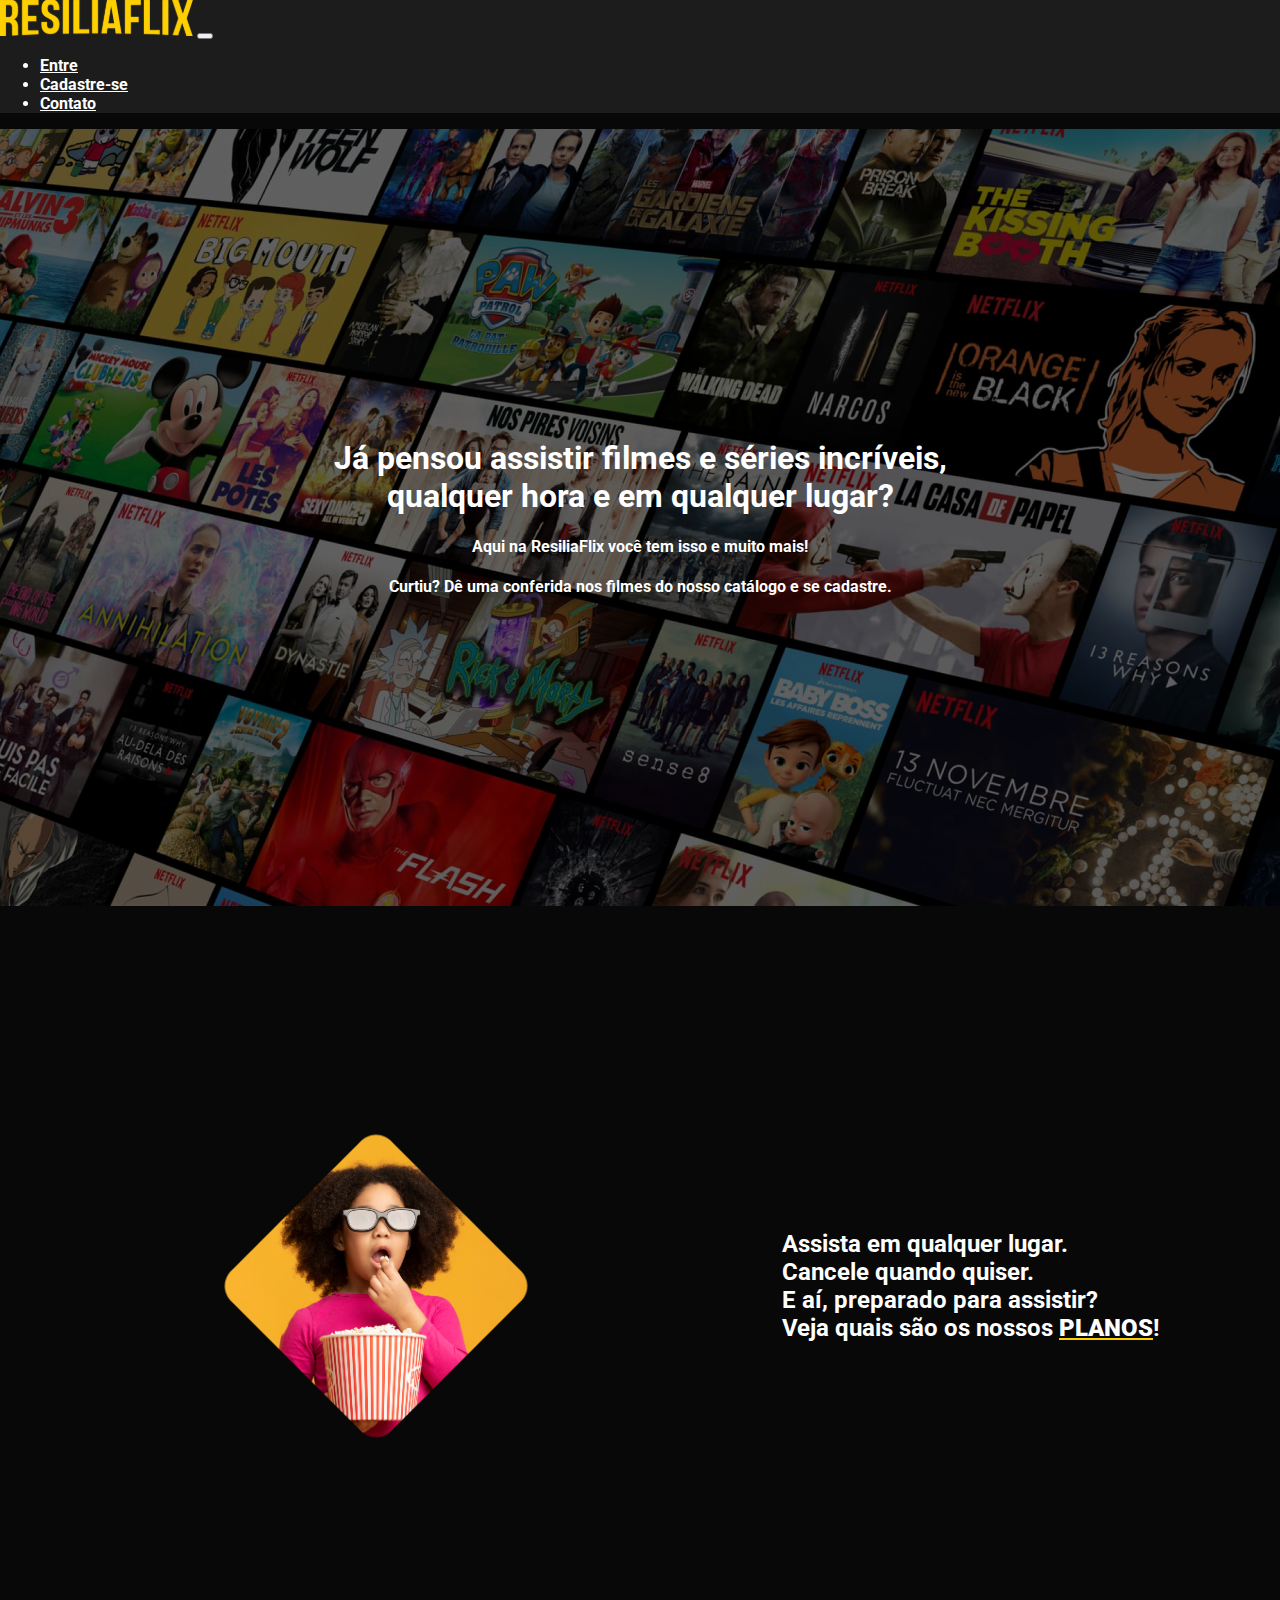
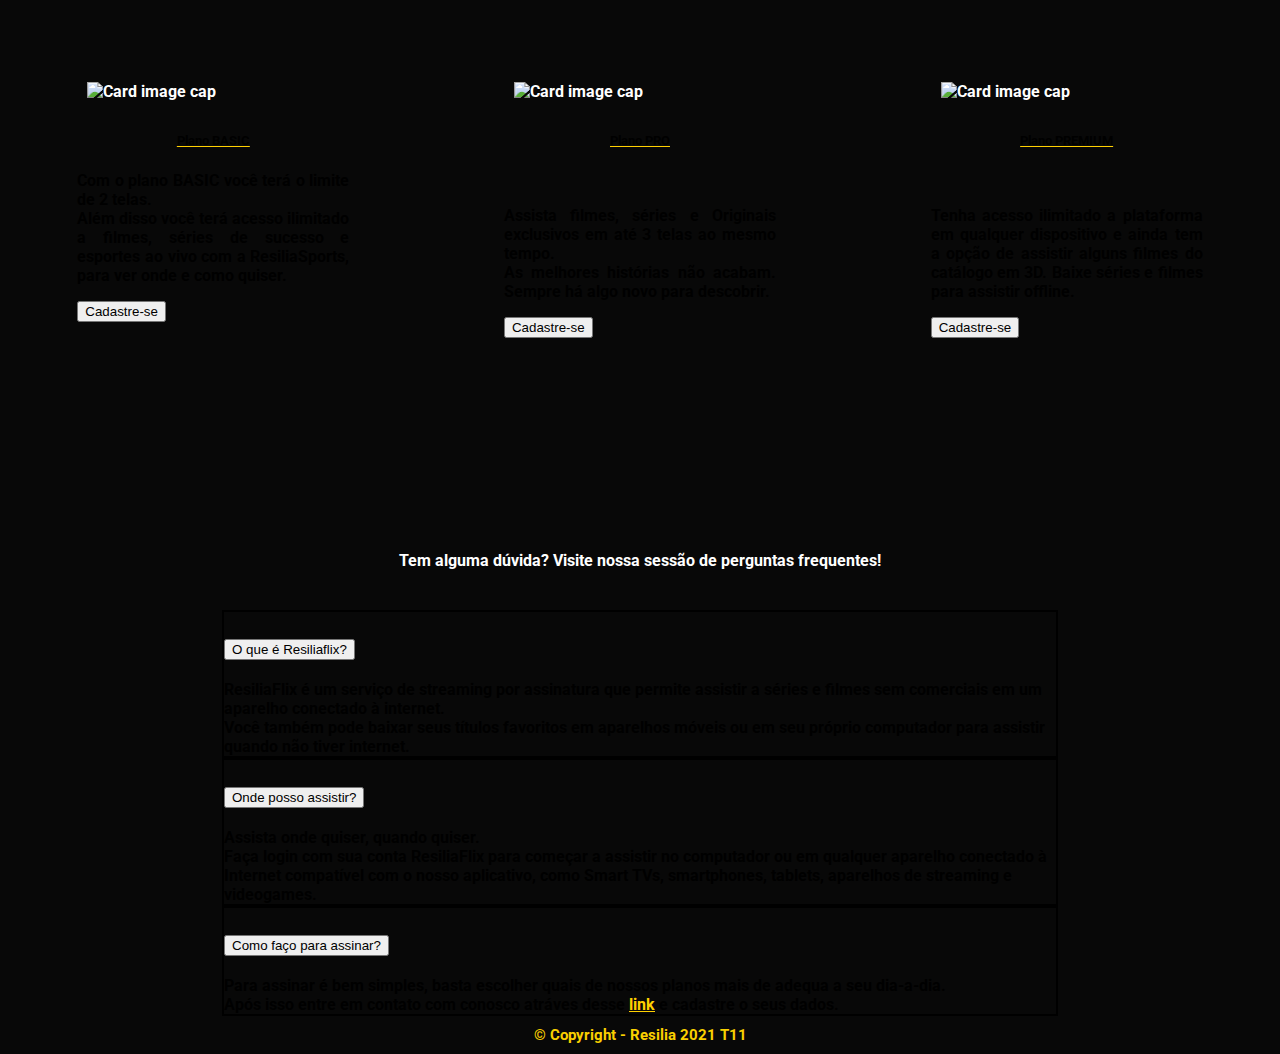
==== index.html @ 67231edb "Index atualizado" ====
<!DOCTYPE html>
<html lang="pt-br">

<head>
    <meta charset="UTF-8" />
    <meta http-equiv="X-UA-Compatible" content="IE=edge" />
    <meta name="viewport" content="width=device-width, initial-scale=1.0" />
    <link href="https://cdn.jsdelivr.net/npm/bootstrap@5.1.1/dist/css/bootstrap.min.css" rel="stylesheet"
        integrity="sha384-F3w7mX95PdgyTmZZMECAngseQB83DfGTowi0iMjiWaeVhAn4FJkqJByhZMI3AhiU" crossorigin="anonymous" />
    <link rel="stylesheet" href="home.css" />
    <title>ResiliaFlix</title>
</head>

<body>


    <header id="header">
        <!--Navbar e nav-links do cabeçalho-->
        <nav class=" navbar navbar-expand-lg navbar-light">
            <div class="container-fluid">
              <img src="./src/img/logo-resiliaflix.svg" alt="Logo ResiliaFlix"><a class="navbar-brand" id="logo-resiliaflix" href="#"></a>
              <button class="navbar-toggler" type="button" data-bs-toggle="collapse" data-bs-target="#navbarSupportedContent" aria-controls="navbarSupportedContent" aria-expanded="false" aria-label="Toggle navigation">
                <span class="navbar-toggler-icon"></span>
              </button>
              <div class="div-menu collapse navbar-collapse" id="navbarSupportedContent">
                <ul class="navbar-nav me-auto mb-2 mb-lg-0">
                  <li class="nav-item">
                    <a class="cor-fonte nav-link active cor-fonte" aria-current="page" href="#">Entre</a>
                  </li>
    
                  <li class="nav-item">
                    <a class="nav-link active cor-fonte"  aria-current="page" href="#">Cadastre-se</a>
                  </li>
                  <li class="nav-item">
                    <a class="nav-link active cor-fonte" aria-current="page" href="#">Contato</a>
                  </li>
                </ul>
                
              </div>
            </div>
          </nav>
    </header>


    <main id="main">
        <!-- Texto apresentando o ResiliaFlix -->
        <div id="main">
        <div class="texto-main" id="texto-main">
            <div class="corpo-texto">
                <h1 class="escrita-inicial">Já pensou assistir filmes e séries incríveis, <br> qualquer hora e em qualquer lugar?</h1>
                <h4 class="escrita-inicial">Aqui na ResiliaFlix você tem isso e muito mais!</h4>
                <p class="p-inicial escrita-inicial">Curtiu? Dê uma conferida nos filmes do nosso catálogo e se cadastre.</p>
            </div>
        </div>


        <div class="main-container">
            <div class="img-corpo">
                <img id="img-texto" src="./src/img/menina com pipoca 1.png"/>
            </div>
            <div class="texto-corpo">
                <h2>
                    Assista em qualquer lugar. <br />
                    Cancele quando quiser.<br />
                    E aí, preparado para assistir? <br />
                    Veja quais são os nossos <strong>PLANOS</strong>!
                </h2>
            </div>
        </div>

        <!-- Cards planos -->
        <div class="container-cards">
            <div class="d-flex justify-content-center align-items-center card" style="width: 17rem">
                <img class="card-img-top" src="https://cdn-icons-png.flaticon.com/512/738/738096.png" alt="Card image cap" />
                <div class="card-body">
                    <h5>Plano BASIC</h5>
                    <p class="card-text">
                        Com o plano BASIC você terá o limite de 2 telas.</br>
                        Além disso você terá acesso ilimitado a filmes, séries de sucesso e esportes ao vivo com a ResiliaSports, para ver onde e como quiser.
                    </p>
                    <button type="button" class="btn btn-warning">Cadastre-se</button>
                </div>
            </div>

            <div class="d-flex justify-content-center align-items-center card" style="width: 17rem">
                <img class="card-img-top" src="https://images.vexels.com/media/users/3/208221/isolated/preview/e2df691b4e7b40cb3f919b366e8a610f-claquete-de-cinema-preto.png" alt="Card image cap" />
                <div class="card-body">
                    <h5>Plano PRO</h5>
                    <br />
                    <p class="card-text">
                        Assista filmes, séries e Originais exclusivos em até 3 telas ao mesmo tempo.<br />
                        As melhores histórias não acabam. Sempre há algo novo para descobrir.
                    </p>
                    <button type="button" class="btn btn-warning">Cadastre-se</button>
                </div>
            </div>

            <div class="d-flex justify-ceontent-center align-items-center card" style="width: 17rem">
                <img class="card-img-top" src="https://cdn-icons-png.flaticon.com/512/24/24707.png" alt="Card image cap" />

                <div class="card-body">
                    <h5>Plano PREMIUM</h5>
                    <br />
                    <p class="card-text">
                        Tenha acesso ilimitado a plataforma em qualquer dispositivo e ainda tem a opção de assistir alguns filmes do catálogo em 3D.
                        Baixe séries e filmes para assistir offline.
                    </p>
                    <button type="button" class="btn btn-warning">Cadastre-se</button>
                </div>
            </div>
        </div>


        <!-- Acordion/Perguntas frequentes -->
        <div class="accordion accordion-flush" id="perguntas">
            <h4>Tem alguma dúvida? Visite nossa sessão de perguntas frequentes!</h4>
            <br>
            <div class="accordion-item">
                <h2 class="accordion-header" id="flush-headingOne">
                    <button class="accordion-button collapsed" type="button" data-bs-toggle="collapse"
                        data-bs-target="#flush-collapseOne" aria-expanded="false" aria-controls="flush-collapseOne">
                        O que é  Resiliaflix?
                    </button>
                </h2>
                <div id="flush-collapseOne" class="accordion-collapse collapse" aria-labelledby="flush-headingOne"
                    data-bs-parent="#accordionFlushExample">
                    <div class="accordion-body">
                        ResiliaFlix é um serviço de streaming por assinatura que permite assistir a séries e filmes sem comerciais em um aparelho conectado à internet. <br>
                        Você também pode baixar seus títulos favoritos em aparelhos móveis ou em seu próprio computador para assistir quando não tiver internet.
                    </div>
                </div>
            </div>
            <div class="accordion-item">
                <h2 class="accordion-header" id="flush-headingTwo">
                    <button class="accordion-button collapsed" type="button" data-bs-toggle="collapse"
                        data-bs-target="#flush-collapseTwo" aria-expanded="false" aria-controls="flush-collapseTwo">
                        Onde posso assistir?
                    </button>
                </h2>
                <div id="flush-collapseTwo" class="accordion-collapse collapse" aria-labelledby="flush-headingTwo"
                    data-bs-parent="#accordionFlushExample">
                    <div class="accordion-body">
                        Assista onde quiser, quando quiser. <br>
                        Faça login com sua conta ResiliaFlix para começar a assistir no computador ou em qualquer aparelho conectado à Internet compatível com o nosso aplicativo, como Smart TVs, smartphones, tablets, aparelhos de streaming e videogames.
                    </div>
                </div>
            </div>
            <div class="accordion-item">
                <h2 class="accordion-header" id="flush-headingThree">
                    <button class="accordion-button collapsed" type="button" data-bs-toggle="collapse"
                        data-bs-target="#flush-collapseThree" aria-expanded="false" aria-controls="flush-collapseThree">
                        Como faço para assinar?
                    </button>
                </h2>
                <div id="flush-collapseThree" class="accordion-collapse collapse" aria-labelledby="flush-headingThree"
                    data-bs-parent="#accordionFlushExample">
                    <div class="accordion-body">
                       Para assinar é bem simples, basta escolher quais de nossos planos mais de adequa a seu dia-a-dia. <br>
                       Após isso entre em contato com conosco atráves desse <!--colocar link de cadastro aqui --><a href='#' class='link-contato'>link</a> e cadastre o seus dados.
                </div>
            </div>

        </div>
  
        <div class="rodape">
            <a id="contato" href="">&copy; Copyright - Resilia 2021 T11</a>
        </div>
    </main>
    <script src="https://cdn.jsdelivr.net/npm/@popperjs/core@2.9.3/dist/umd/popper.min.js"
        integrity="sha384-W8fXfP3gkOKtndU4JGtKDvXbO53Wy8SZCQHczT5FMiiqmQfUpWbYdTil/SxwZgAN"
        crossorigin="anonymous"></script>
    <script src="https://cdn.jsdelivr.net/npm/bootstrap@5.1.1/dist/js/bootstrap.min.js"
        integrity="sha384-skAcpIdS7UcVUC05LJ9Dxay8AXcDYfBJqt1CJ85S/CFujBsIzCIv+l9liuYLaMQ/"
        crossorigin="anonymous"></script>
</body>

</html>
---- home.css ----
@import url('https://fonts.googleapis.com/css2?family=Roboto:wght@100;300&display=swap');
body,html{
    color:white;
    background-color: rgb(8, 8, 8);
    height: 100%;
    width: 100%;
    padding: 0px;
    margin: 0px;
    border: 0px;
    font-family: 'Roboto', sans-serif;
    font-weight: bold;
}

/* Estilização da descrição do corpo */
#main{
    height: 95%;
    background-image: url(./src/img/netflixescuro.png);
    background-repeat: no-repeat;
}

/*Texto descritivo planos*/
.texto-main {
    height: 95%;
    display: flex;
    justify-content: center;
    align-items: center;
}

.img-corpo{
    display: flex;
    padding-right: 150px;
   
   
}

#img-texto{
    justify-content: center;
    align-items: center;
    width: 320px;
    height: 320px;
}

/*Container texto descritivo planos*/
.main-container{
    height: 95%;
    display:flex;
    justify-content: center;
    align-items: center;
}

/*Imagem descrição planos*/
.img-corpo{
    width: 40%;
    display: flex;
    justify-content: space-around;
}

/*palavra planos com sublinhado*/
strong{
    text-decoration: underline rgb(250, 208, 0);
}

/*CARDS*/
.container-cards{
    display: flex;
    justify-content: space-around;
    
}

.card-text{
    color: black;
    text-align: justify;
}


.container-perguntas{
    display: flex;
    width: 100%;
    align-items: center;
    flex-direction: column;
    justify-content: center;
}

#perguntas{
    display: flex;
    width: 100%;
    align-items: center;
    flex-direction: column;
    justify-content: center;
    padding-top: 15%;
}
.accordion-item{
    width: 65%;
    border: 2px solid black;
    color: black;
}

.link-contato{
    color:#FFD000;
}

.rodape{
    height: 15%;
    display: flex;
    justify-content: space-around;
    align-items: center;
    padding: 10px;
    
}
#contato{
    color: rgb(250, 208, 0);
    font-size: 15px;
    text-decoration: none;
    font-family: 'Roboto', cursive;
    text-align: center;
}

/*Alterar a cor da fonte do <a> da navbar*/
#header{
    background-color:#1C1C1C;

}
.cor-fonte{
    color: white!important;
}

 .cor-fonte:hover{
    color: #FFD000!important;
}

.navbar-toggler{
    color: white;
}

/*Altera a cor do sanduiche menu de navegação mobile*/
.navbar-light .navbar-toggler-icon{
    background-image: url("data:image/svg+xml;charset=utf8,%3Csvg viewBox='0 0 32 32' xmlns='http://www.w3.org/2000/svg'%3E%3Cpath stroke='rgba(255,255,255, 1)' stroke-width='2' stroke-linecap='round' stroke-miterlimit='10' d='M4 8h24M4 16h24M4 24h24'/%3E%3C/svg%3E");
   }


   .bg-primary-color{
    background-color: #FFF;
}

.bg-secondary-color{
    background-color: #ece8ea;
}

/*Cards*/

.card-img-top{
    width: 150px;
    height: 150px;
    padding: 10px;
    
}

.card{
    border-radius: 8px;
}

.card:hover{
    border: 5px solid #FFD000;
    cursor: pointer;
}

h5{
    text-align: center;
    color: black;
    text-decoration: underline #FFD000;
}

.escrita-inicial{
    text-align:center;
}

@media only screen and (max-width: 600px) {
    body{
    height: 100%;
    width: 100%;
    padding: 0px;
    margin: 0px;
    border: 0px;
    }

    h1{
        font-size: 1.0rem;
        font-weight: bold;
    }

    h4{
        font-size: 1.0rem;
    }

    .p-inicial{
        font-size: 0.9rem;
        padding: 10px;
    }

   #img-texto{
       display: none;
   }

    #header-nav{
        flex-direction: column;
        position: static;
    }
    #header-container{
        flex-direction: column;
    }
    #nav-container{
        flex-direction: column;
    }
    #nav-buttons{
        flex-direction: column;
        width: 80%;
    }

    .main{
        width: 100%;
    }
    .container-cards{
        flex-direction: column;
        align-items: center;
        justify-content: space-between;
    }
    .cards{
        width: 100%;
    }
    .main-container{

        flex-direction: column;
        
    }
    .texto-corpo {
        width: 80%;
        text-align: center;
    }
}
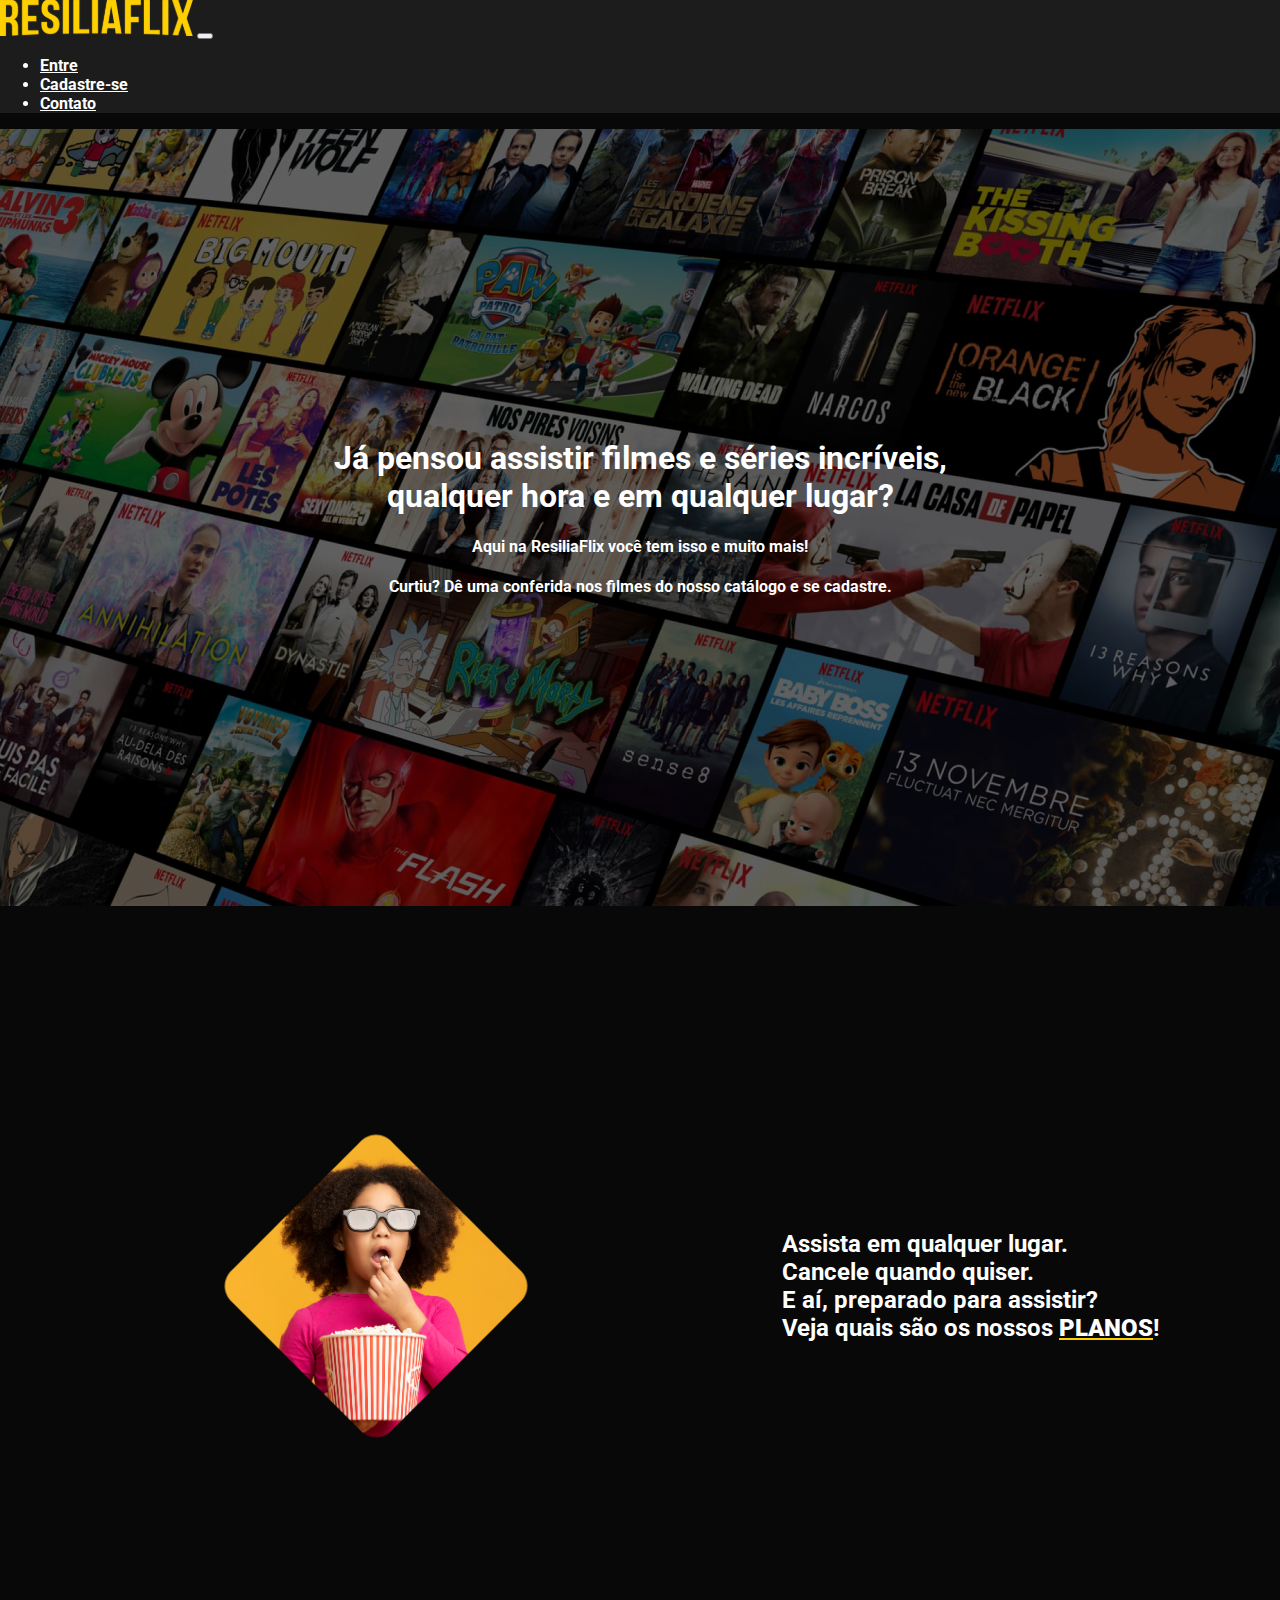
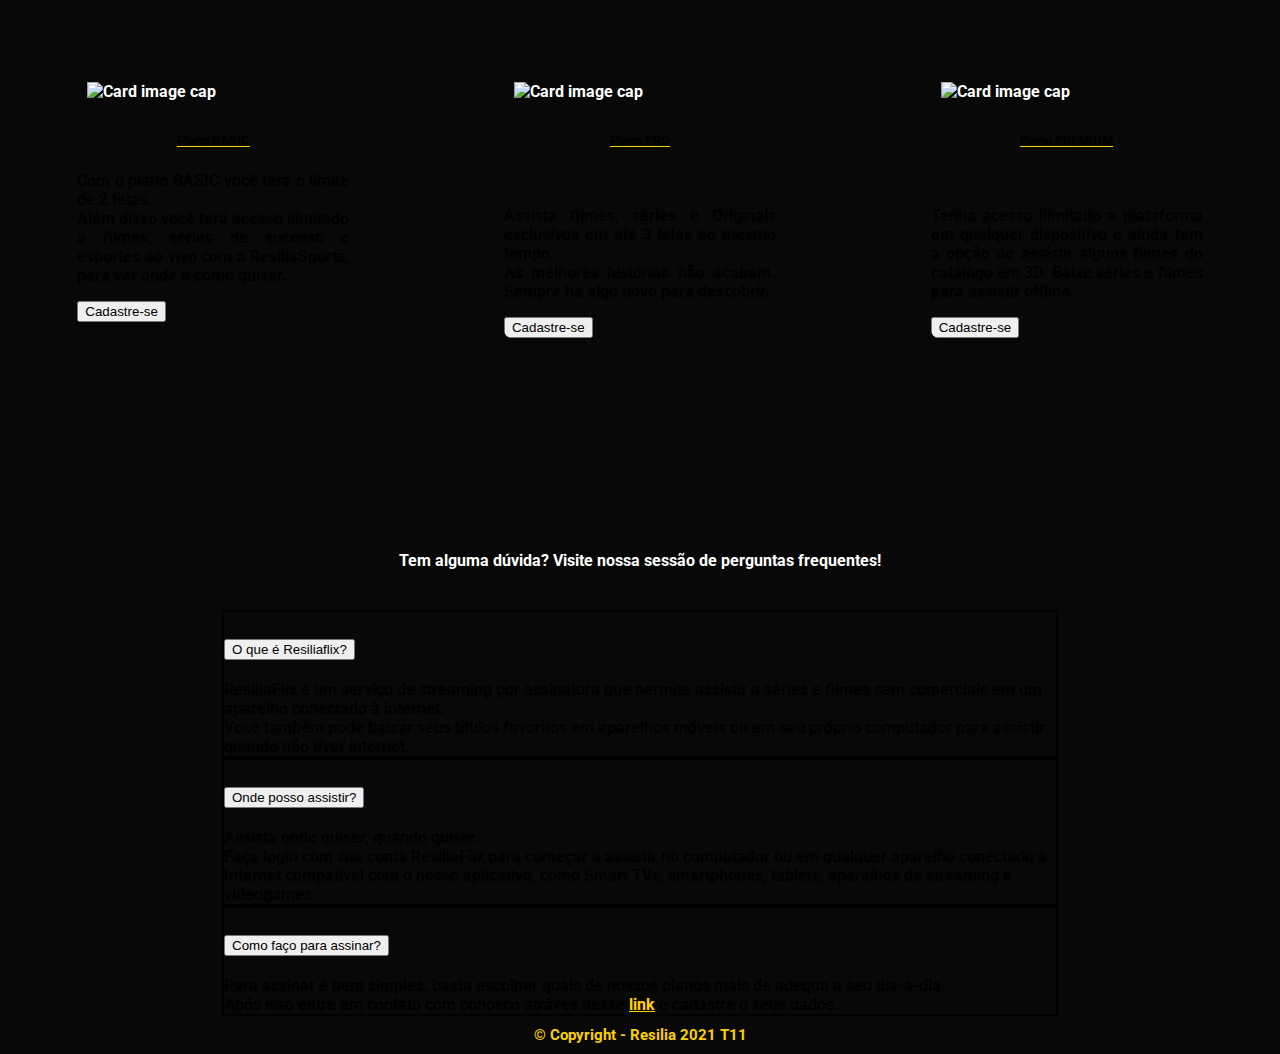
==== commit e9f7f5e6: "Pagina home e inicial prontas" ====
--- a/index.html
+++ b/index.html
@@ -32,7 +32,7 @@
                     <a class="nav-link active cor-fonte"  aria-current="page" href="#">Cadastre-se</a>
                   </li>
                   <li class="nav-item">
-                    <a class="nav-link active cor-fonte" aria-current="page" href="#">Contato</a>
+                    <a class="nav-link active cor-fonte" aria-current="page" href="contato.html">Contato</a>
                   </li>
                 </ul>
                 
--- a/home.css
+++ b/home.css
@@ -64,6 +64,7 @@
 .container-cards{
     display: flex;
     justify-content: space-around;
+    
     
 }
 
@@ -157,11 +158,13 @@
 
 .card{
     border-radius: 8px;
+    overflow: hidden;
 }
 
 .card:hover{
     border: 5px solid #FFD000;
     cursor: pointer;
+    
 }
 
 h5{
